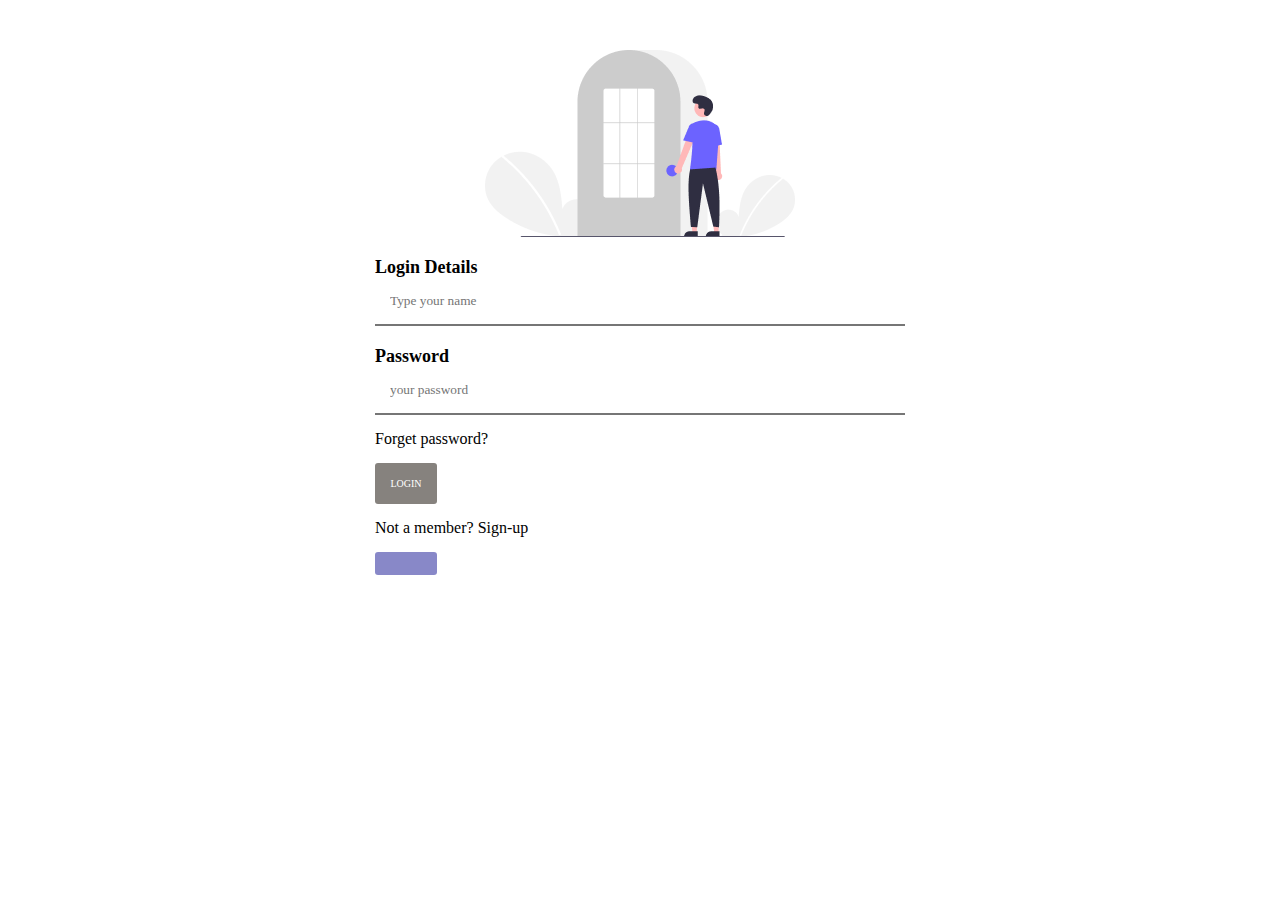
==== koo.html @ 7a3cd91d "cool" ====
<!DOCTYPE html>
<html lang="en">
<head>
    <meta charset="UTF-8">
    <meta name="viewport" content="width=device-width, initial-scale=1.0">
    <link rel="stylesheet" href="style.css">
    <link rel="stylesheet" href="https://cdnjs.cloudflare.com/ajax/libs/font-awesome/6.5.2/css/all.min.css" integrity="sha512-SnH5WK+bZxgPHs44uWIX+LLJAJ9/2PkPKZ5QiAj6Ta86w+fsb2TkcmfRyVX3pBnMFcV7oQPJkl9QevSCWr3W6A==" crossorigin="anonymous" referrerpolicy="no-referrer" />
    <title>Document</title>
</head>
<body>
    

<div class="imagein">
    
</div>




    
<div class="forms">
    
    <div class="get-in">
        <div class="sign-in">
            <img src="images/undraw_login_re_4vu2 1.png" alt="">
    </div>
    

<div class="login-form">
    <h2>Login Details</h2>
   <div class="username-input">

    <i class="fas fa-user blackicon"></i>
    <input type="email" placeholder="Type your name"
    id="username"  class="input-form">
   </div>

<h2>Password</h2>
<div class="password-input">
    <i class="fas fa-lock blackicon" ></i>
    <input type="password" placeholder="your password"
    id="password" class="input-form">
</div>

<p class="forgetpassword">Forget password?</p>
</div>
 

<div class="button">
    <a href="#" class="Login-bnt" onclick="func()">LOGIN</a>
</div>



<div class="alternative-signup">
    <p >Not a member? <span>Sign-up</span></p>
</div>

 
<div class="backtoindex">
  <a href="index.html">  <i class="fa fa-arrow-left backarrow" aria-hidden="true"></i></a>
</div>

</div>

    

    </div>
   
    
<script src="index.js"></script>

</body>
</html>
---- style.css ----
* {
  padding: 0;
  margin: 0;
}

@font-face {
  font-family: "GreatVibes-Regular-webfont";
  src: url("GreatVibes-Regular-webfont.ttf");
}
@font-face {
  font-family: "JosefinSans-Regular";
  src: url("JosefinSans-Regular.ttf");
}
.munehamb .overlay {
  height: 125vh;
  width: 0;
  position: absolute;
  z-index: 1;
  top: 0;
  left: 0;
  background-color: rgb(0, 0, 0);
  background-color: rgba(0, 0, 0, 0.9);
  overflow-x: hidden;
  transition: 0.5s;
}
.munehamb .overlay-content {
  position: relative;
  top: 25%;
  width: 100%;
  text-align: center;
  margin-top: 30px;
}
.munehamb .overlay a {
  padding: 8px;
  text-decoration: none;
  font-family: "JosefinSans-Regular";
  font-size: 36px;
  color: #818181;
  display: block;
  transition: 0.3s;
}
.munehamb i {
  margin: 10px;
}
.munehamb .overlay a:hover, .munehamb .overlay a:focus {
  color: #f1f1f1;
}
.munehamb .overlay .closebtn {
  position: absolute;
  top: 20px;
  right: 45px;
  font-size: 60px;
}
.munehamb span {
  font-family: "JosefinSans-Regular";
}
.munehamb a {
  font-family: Montserrat;
}
.munehamb .logbanner {
  justify-content: space-between;
  align-items: center;
  display: flex;
  background-color: #742296;
}
.munehamb .logbanner .menubger {
  font-size: 30px;
  color: white;
  cursor: pointer;
}

@media screen and (min-width: 950px) {
  .munehamb {
    display: none;
  }
}
body {
  background-color: white;
  color: black;
}

.dark-mode {
  background-color: black;
  color: white;
}
.dark-mode .navigation .navbar a {
  color: white;
}
.dark-mode .login {
  color: white;
}

.forms {
  display: flex;
  justify-content: center;
}
.forms .get-in {
  padding-bottom: 50px;
  padding-top: 50px;
}
.forms .get-in .sign-in {
  display: flex;
  justify-content: center;
}
.forms .get-in .sign-in img {
  -o-object-fit: cover;
     object-fit: cover;
}
.forms h2 {
  font-family: "JosefinSans-Regular";
  margin-top: 20px;
  font-size: 18px;
}
.forms .input-form {
  font-family: "JosefinSans-Regular";
  border-left: none;
  border-right: none;
  border-top: none;
  padding: 15px;
  width: 500px;
  border-radius: 0px;
}
.forms p {
  font-family: "JosefinSans-Regular";
  margin-top: 15px;
}
.forms .button {
  border-radius: 3px;
  display: flex;
  justify-content: center;
  align-items: center;
  background-color: #86827E;
  width: 62px;
  margin-top: 15px;
  transition: 0.8s;
}
.forms .button a {
  font-family: "JosefinSans-Regular";
  padding: 15px;
  font-size: 10px;
  text-decoration: none;
  color: white;
}
.forms .button:hover {
  color: white;
  background-color: #742296;
}
.forms .backtoindex {
  margin-top: 15px;
  border-radius: 3px;
  display: flex;
  justify-content: center;
  transition: 0.8s;
  background-color: rgba(62, 62, 165, 0.616);
  width: 62px;
}
.forms .backtoindex .backarrow {
  color: white;
  font-size: 20px;
  padding: 12px;
}
.forms .backtoindex:hover {
  color: white;
  background-color: #742296;
}

.navigation {
  margin-left: 80px;
  margin-right: 80px;
  padding-top: 20px;
  display: flex;
  justify-content: space-between;
}
.navigation .nav {
  width: 580px;
  display: flex;
  justify-content: space-between;
  align-items: center;
}
.navigation .navbar a {
  font-weight: 600;
  color: black;
  font-family: "JosefinSans-Regular";
  text-decoration: none;
  font-size: 20px;
  margin-left: 15px;
}
.navigation .navbar span {
  color: #742296;
}
.navigation .logo {
  display: flex;
  justify-content: flex-start;
  align-items: center;
}
.navigation .logo img {
  width: 65%;
}
.navigation .light {
  margin-right: 23px;
  display: flex;
  justify-content: center;
  position: relative;
}
.navigation .light img {
  -o-object-fit: contain;
     object-fit: contain;
  width: 64%;
}
.navigation .log-in {
  display: flex;
  justify-content: end;
  align-items: center;
}
.navigation .log-in .login {
  font-size: 35px;
}

#home {
  padding-top: 40px;
  margin-left: 80px;
  margin-right: 80px;
  padding-bottom: 50px;
  display: flex;
}
#home .buttons {
  padding-bottom: 40px;
}
#home .buttons .book {
  font-weight: 600;
  margin-left: 20px;
}
#home .one, #home .three {
  position: relative;
  top: 50px;
}
#home p {
  font-size: 18px;
  font-family: "JosefinSans-Regular";
}
#home .our {
  color: #742296;
  font-size: 18px;
  font-family: "JosefinSans-Regular";
  padding-bottom: 22px;
}
#home h1 {
  font-family: "JosefinSans-Regular";
  font-size: 45px;
  font-weight: bolder;
}
#home .twentypx {
  font-family: "JosefinSans-Regular";
  padding-bottom: 40px;
  padding-top: 15px;
  font-size: 20px;
}
#home .htext {
  width: 590px;
  position: relative;
  top: 15vh;
}
#home img {
  -o-object-fit: cover;
     object-fit: cover;
  margin-left: 12px;
  height: 100%;
  width: 21%;
}
#home .one, #home .two, #home .three, #home .four {
  -o-object-fit: cover;
     object-fit: cover;
}
#home .images {
  display: flex;
  justify-content: flex-end;
}
#home .more {
  font-weight: 600;
  font-family: "JosefinSans-Regular";
  text-decoration: none;
  padding: 11px;
  background-color: #742296;
  color: white;
}
#home .book {
  background-color: #f1f1f1;
  text-decoration: none;
  padding: 8px;
  border-top: 3px solid #742296;
  border-right: 6px solid #742296;
  border-left: 6px solid #742296;
  border-bottom: 3px solid #742296;
  color: black;
  font-family: "JosefinSans-Regular";
}

#media {
  margin-top: 100px;
  margin-left: 80px;
  margin-right: 80px;
}
#media .project {
  -o-object-fit: cover;
     object-fit: cover;
  height: 250px;
}
#media .twoimgs {
  margin-top: 20px;
}
#media .twoimgs .tech {
  -o-object-fit: cover;
     object-fit: cover;
  position: relative;
  top: 68px;
  height: 250px;
  right: 4px;
}
#media h3 {
  font-size: 21px;
  font-family: "JosefinSans-Regular";
}
#media p {
  line-height: 1.3;
  width: 395px;
  font-size: 18px;
  font-family: "JosefinSans-Regular";
}
#media .play {
  margin-top: 40px;
  display: flex;
  justify-content: space-evenly;
}
#media .click .watchvideo {
  display: flex;
  justify-content: center;
  align-items: center;
}
#media .click .watchvideo #video {
  width: 400px;
  height: 321px;
}
#media .click p {
  font-size: 18px;
  font-family: "JosefinSans-Regular";
  margin-top: 20px;
  margin-bottom: 29px;
}
#media .button {
  display: flex;
  justify-content: center;
  align-items: center;
  width: 123px;
  background-color: #742296;
}
#media .button a {
  font-weight: 600;
  font-family: "JosefinSans-Regular";
  color: white;
  text-decoration: none;
  padding: 11px;
}

#services {
  margin-left: 80px;
  margin-right: 80px;
  margin-top: 100px;
}
#services .allservices {
  display: flex;
  justify-content: center;
}
#services h3 {
  font-size: 21px;
  font-family: "JosefinSans-Regular";
  margin-bottom: 45px;
}
#services img {
  -o-object-fit: cover;
     object-fit: cover;
}
#services .party {
  display: flex;
  justify-content: flex-end;
  align-items: end;
  background-image: url("images/IMG-20240502-WA0062.jpg");
  height: 480px;
  width: 352px;
  margin-left: 22px;
  background-size: cover;
}
#services .party .two {
  -o-object-fit: cover;
     object-fit: cover;
  position: relative;
  height: 8%;
}
#services .party p {
  font-weight: 600;
  color: white;
  font-size: 26px;
  font-family: "JosefinSans-Regular";
  right: 99px;
  position: relative;
}
#services .digital {
  flex-direction: column;
  justify-content: space-between;
  display: flex;
  color: white;
  background-color: #742296;
  width: 340px;
  margin-left: 22px;
}
#services .digital .cancel {
  display: flex;
  justify-content: flex-end;
}
#services .digital .line {
  margin-top: 19px;
  position: absolute;
  width: 64px;
  border: 1px solid white;
}
#services .digital img {
  width: 11%;
  position: relative;
}
#services .digital h3 {
  margin-bottom: 22px;
  font-size: 21px;
  font-family: "JosefinSans-Regular";
  position: relative;
  top: 26px;
  padding-left: 30px;
}
#services .digital p {
  font-size: 18px;
  font-family: "JosefinSans-Regular";
  margin-top: 19px;
  position: relative;
  top: 26px;
  padding-left: 30px;
}
#services .camera {
  display: flex;
  align-items: end;
  justify-content: flex-end;
  background-image: url("images/IMG-20240502-WA0064.jpg");
  background-size: cover;
  height: 480px;
  width: 352px;
  margin-left: 13px;
}
#services .camera p {
  right: 97px;
  font-weight: 600;
  font-size: 28px;
  font-family: "JosefinSans-Regular";
  position: relative;
  color: white;
}
#services .camera img {
  height: 8%;
  -o-object-fit: cover;
     object-fit: cover;
}

#clients {
  margin-top: 100px;
  margin-left: 80px;
  margin-right: 80px;
}
#clients h3 {
  font-size: 21px;
  font-family: "JosefinSans-Regular";
}
#clients h3 {
  font-size: 21px;
  font-family: "JosefinSans-Regular";
  margin-top: 20px;
  margin-bottom: 20px;
}
#clients p {
  font-size: 18px;
  width: 344px;
  font-family: "JosefinSans-Regular";
}
#clients .prag {
  font-family: "JosefinSans-Regular";
  margin-bottom: 20px;
}
#clients .company {
  position: relative;
  top: 45px;
}
#clients .company .oneimg {
  display: flex;
  justify-content: flex-end;
  align-items: end;
  width: 460px;
  height: 342px;
  background-size: cover;
  -o-object-fit: cover;
     object-fit: cover;
  background-image: url("images/IMG-20240502-WA0058.jpg");
}
#clients .company .oneimg img {
  height: 11%;
}
#clients .bride {
  position: relative;
  bottom: 10px;
}
#clients .bride .twoimg {
  display: flex;
  justify-content: flex-end;
  align-items: end;
  background-image: url("images/services4.jpg");
  -o-object-fit: cover;
     object-fit: cover;
  width: 460px;
  height: 343px;
  background-size: cover;
}
#clients .bride .twoimg img {
  height: 11%;
}
#clients .tigcomp {
  justify-content: space-evenly;
  display: flex;
}

.pics-instagram {
  margin-top: 105px;
  margin-left: 80px;
  margin-right: 80px;
}
.pics-instagram .head {
  margin-bottom: 35px;
  display: flex;
  justify-content: center;
}
.pics-instagram .head h2 {
  font-size: 21px;
  font-family: "JosefinSans-Regular";
  margin-left: 25px;
}
.pics-instagram .head .Instagram {
  font-family: "GreatVibes-Regular-webfont";
  font-size: 21px;
  margin-left: 25px;
}
.pics-instagram .images {
  justify-content: center;
  display: flex;
}
.pics-instagram .images img {
  -o-object-fit: cover;
     object-fit: cover;
  height: 280px;
  margin-left: 12px;
}
.pics-instagram .images .two, .pics-instagram .images .four, .pics-instagram .images .six {
  position: relative;
  top: 69px;
}
.pics-instagram .images h3 {
  font-size: 22px;
  font-family: "JosefinSans-Regular";
}
.pics-instagram .tighbutoon {
  padding-top: 125px;
  display: flex;
  justify-content: center;
  align-items: center;
  flex-direction: column;
}
.pics-instagram .tighbutoon .button {
  margin-top: 20px;
  display: flex;
  justify-content: center;
  width: 113px;
  background-color: #742296;
  padding: 10px;
}
.pics-instagram .tighbutoon .button a {
  font-weight: 600;
  font-family: "JosefinSans-Regular";
  color: white;
  text-decoration: none;
}
.pics-instagram .tighbutoon h3 {
  font-family: "JosefinSans-Regular";
  font-size: 21px;
}

#footer {
  background-color: #742296;
  margin-top: 50px;
  display: flex;
  justify-content: space-between;
  padding-top: 50px;
  padding-left: 80px;
  padding-right: 80px;
  padding-bottom: 60px;
  margin-bottom: 10px;
}
#footer .copy {
  color: white;
}
#footer h3 {
  font-weight: bolder;
  font-size: 21px;
  font-family: "JosefinSans-Regular";
  color: white;
  margin-bottom: 10px;
}
#footer .line {
  margin-top: 20px;
  position: absolute;
  width: 88px;
  border: 1px solid white;
}
#footer .line2 {
  margin-top: 20px;
  position: absolute;
  width: 123px;
  border: 1px solid white;
}
#footer .line3 {
  margin-top: 20px;
  position: absolute;
  width: 123px;
  border: 1px solid white;
}
#footer p {
  font-size: 18px;
  font-family: "JosefinSans-Regular";
  color: white;
  margin-top: 15px;
}
#footer .fa-tw-lo p {
  line-height: 1.4;
}
#footer .fa-tw-lo img {
  width: 130px;
}
#footer .fa-tw-lo .icons {
  margin-top: 6px;
}
#footer .fa-tw-lo .icons a {
  text-decoration: none;
}
#footer .fa-tw-lo .icons .cone {
  font-size: 24px;
  color: white;
}
#footer .fa-tw-lo .icons .cone1 {
  margin-left: 13px;
  font-size: 24px;
  color: white;
}
#footer .about a {
  text-decoration: none;
}

@media (min-width: 200px) and (max-width: 568px) {
  .munehamb .log-in .login {
    font-size: 21px;
    color: white;
  }
  .munehamb .overlay {
    background-color: rgb(0, 0, 0);
  }
  .munehamb span {
    color: white;
  }
  .munehamb .logbanner {
    padding-top: 10px;
    padding-bottom: 10px;
    padding-left: 20px;
    padding-right: 20px;
  }
  .munehamb .logbanner logo {
    display: flex;
    justify-content: flex-start;
    align-items: center;
  }
  .munehamb .logbanner logo img {
    width: 40%;
  }
  .munehamb .overlay-content {
    top: 16%;
  }
  .munehamb .overlay .light-one {
    padding-top: 10px;
    padding-left: 11px;
    width: 10%;
  }
  .munehamb .overlay .closebtn {
    position: absolute;
    top: -18px;
    right: 8px;
    font-size: 71px;
  }
  .forms {
    overflow: hidden;
  }
  .forms .get-in {
    padding-bottom: 30px;
  }
  .forms h2 {
    font-size: 18px;
  }
  .forms .input-form {
    border-bottom: none;
    background-color: #E8F0FE;
    box-shadow: 0px 0px 0px 0px rgba(0, 0, 0, 0.479);
    border-radius: 5px;
    width: 305px;
  }
  .forms .blackicon {
    display: none;
  }
  .forms p {
    margin-top: 10px;
  }
  .forms .forgetpassword {
    margin-top: 10px;
    display: flex;
    justify-content: flex-end;
  }
  .forms .button {
    border-radius: 5px;
    margin-top: 15px;
    width: 335px;
  }
  .forms .button a {
    font-weight: 600;
    padding: 15px;
    font-size: 13px;
    color: white;
  }
  .forms .backtoindex {
    width: 71px;
    border-radius: 5px;
    margin-top: 15px;
  }
  .forms .backtoindex .backarrow {
    font-size: 20px;
  }
  .navigation {
    display: none;
  }
  #home {
    overflow: hidden;
    margin-left: 20px;
    padding-bottom: 98px;
    padding-top: 0px;
    margin-right: 20px;
    display: flex;
    flex-direction: column;
  }
  #home .twentypx {
    padding-top: 8px;
    padding-bottom: 20px;
    font-size: 12px;
  }
  #home img {
    -o-object-fit: cover;
       object-fit: cover;
    margin-left: 0px;
    height: 100%;
    width: 23%;
  }
  #home .images {
    display: flex;
    justify-content: space-between;
    top: 7.3vh;
    position: relative;
  }
  #home h1 {
    font-size: 28px;
  }
  #home .buttons {
    padding-bottom: 20px;
    justify-content: flex-start;
    display: flex;
  }
  #home .buttons a {
    margin-left: 2px;
  }
  #home .buttons .more {
    padding: 14px;
    font-size: 10px;
  }
  #home .buttons .book {
    margin-left: 15px;
    padding: 11px;
    font-size: 10px;
  }
  #home p {
    font-size: 10px;
  }
  #home .our {
    font-size: 10px;
    padding-bottom: 10px;
  }
  #home .htext {
    width: 357px;
    position: relative;
    top: 5vh;
  }
  #media {
    margin-top: 40px;
    margin-left: 20px;
    margin-right: 20px;
    overflow: hidden;
  }
  #media h3 {
    font-size: 18px;
  }
  #media p {
    width: 339px;
    font-size: 10px;
  }
  #media .play {
    margin-top: 8px;
    flex-direction: column;
  }
  #media .twoimgs {
    margin-top: 15px;
  }
  #media .twoimgs .tech {
    display: none;
    right: 0px;
    top: 67px;
    width: 170px;
    height: 220px;
  }
  #media .twoimgs, #media .project {
    display: none;
  }
  #media .twoimgs {
    display: flex;
  }
  #media .click {
    padding-top: 0px;
  }
  #media .click p {
    font-size: 10px;
    margin-top: 15px;
    margin-bottom: 15px;
  }
  #media .button {
    border-radius: 0px;
    width: 100px;
  }
  #media .button a {
    padding: 14px;
    font-size: 10px;
  }
  #services {
    overflow: hidden;
    margin-top: 40px;
    margin-left: 20px;
    margin-right: 20px;
  }
  #services .allservices {
    display: flex;
    flex-direction: column;
  }
  #services h3 {
    font-size: 18px;
    margin-bottom: 15px;
  }
  #services .party {
    display: flex;
    justify-content: center;
    width: 334px;
    margin-left: 0px;
  }
  #services .party p {
    right: 0px;
    font-size: 20px;
  }
  #services .party .two {
    display: none;
  }
  #services .digital {
    width: 334px;
    margin-top: 10px;
    height: 480px;
    margin-left: 0px;
  }
  #services .digital .line {
    margin-top: 12px;
    width: 40px;
  }
  #services .digital p {
    margin-top: 23px;
    font-size: 10px;
  }
  #services .digital h3 {
    font-size: 15px;
  }
  #services .digital .cancel {
    display: none;
  }
  #services .camera {
    display: flex;
    justify-content: center;
    margin-top: 10px;
    width: 334px;
    margin-left: 0px;
  }
  #services .camera p {
    right: 0px;
    font-size: 20px;
  }
  #services .camera img {
    display: none;
  }
  #clients {
    margin-top: 40px;
    margin-left: 20px;
    margin-right: 20px;
    overflow: hidden;
  }
  #clients .tigcomp {
    padding-bottom: 30px;
    display: flex;
    flex-direction: column;
  }
  #clients .prag {
    margin-bottom: 8px;
  }
  #clients p {
    width: 335px;
    font-size: 10px;
  }
  #clients h3 {
    margin-top: 15px;
    margin-bottom: 8px;
    font-size: 15px;
  }
  #clients h3 {
    font-size: 18px;
  }
  #clients .company {
    top: 15px;
  }
  #clients .company .oneimg {
    height: 251px;
    background-repeat: no-repeat;
    background-size: contain;
    width: 335px;
  }
  #clients .company .oneimg img {
    display: none;
  }
  #clients .bride {
    top: 31px;
  }
  #clients .bride .twoimg {
    height: 286px;
    background-repeat: no-repeat;
    background-size: contain;
    width: 335px;
  }
  #clients .bride .twoimg img {
    display: none;
  }
  .pics-instagram {
    margin-top: 40px;
    margin-left: 20px;
    margin-right: 20px;
    overflow: hidden;
  }
  .pics-instagram .images {
    display: flex;
    justify-content: space-between;
  }
  .pics-instagram .head {
    margin-bottom: 25px;
  }
  .pics-instagram .head h2 {
    margin-left: 15px;
    font-size: 18px;
  }
  .pics-instagram .head .Instagram {
    font-size: 18px;
    margin-left: 11px;
  }
  .pics-instagram .tighbutoon {
    padding-top: 95px;
  }
  .pics-instagram .tighbutoon h3 {
    font-size: 15px;
  }
  .pics-instagram .tighbutoon .button {
    margin-top: 15px;
    padding: 0px;
    width: 99px;
  }
  .pics-instagram .tighbutoon .button a {
    padding: 14px;
    font-size: 10px;
  }
  .pics-instagram .images .one, .pics-instagram .images .six, .pics-instagram .images .five {
    display: none;
  }
  .pics-instagram .images img {
    margin-left: 0px;
    height: 235px;
  }
  #footer {
    margin-top: 20px;
    padding-top: 20px;
    padding-bottom: 30px;
    display: flex;
    justify-content: space-between;
    flex-wrap: wrap;
    padding-left: 20px;
    padding-right: 20px;
    overflow: hidden;
  }
  #footer .fa-tw-lo {
    width: 125px;
  }
  #footer .fa-tw-lo p {
    font-size: 10px;
  }
  #footer .fa-tw-lo img {
    width: 78px;
  }
  #footer .fa-tw-lo .icons {
    margin-top: 8px;
  }
  #footer .fa-tw-lo .icons .cone {
    font-size: 18px;
  }
  #footer .fa-tw-lo .icons .cone1 {
    font-size: 18px;
    margin-left: 6px;
  }
  #footer h3 {
    font-size: 18px;
  }
  #footer p {
    font-size: 10px;
    margin-top: 8px;
  }
  #footer .about {
    margin-top: 11px;
    height: 123px;
    width: 159px;
  }
  #footer .line {
    margin-top: 16px;
    width: 71px;
  }
  #footer .line3 {
    width: 100px;
    margin-top: 18px;
  }
  #footer .line2 {
    width: 100px;
    margin-top: 19px;
  }
}
@media (min-width: 569px) and (max-width: 768px) {
  .munehamb .overlay {
    background-color: rgb(0, 0, 0);
  }
  .munehamb .logbanner logo {
    align-items: center;
    justify-content: flex-start;
    display: flex;
  }
  .munehamb .logbanner logo img {
    width: 50%;
  }
  .munehamb .logbanner .login {
    margin-right: 25px;
    font-size: 30px;
    color: white;
  }
  .munehamb .logbanner .menubger {
    font-size: 35px;
    color: white;
    cursor: pointer;
  }
  .munehamb .logbanner {
    padding-top: 10px;
    padding-bottom: 10px;
    padding-left: 20px;
    padding-right: 20px;
  }
  .munehamb .overlay-content {
    top: 12%;
  }
  .munehamb .overlay .closebtn {
    top: -20px;
    right: 7px;
    font-size: 81px;
  }
  .munehamb .overlay .light-one {
    padding-top: 12px;
    width: 6%;
    padding-left: 20px;
  }
  .forms {
    overflow: hidden;
    margin-bottom: 30px;
  }
  .forms .get-in {
    padding-bottom: 40px;
  }
  .forms h2 {
    font-size: 18px;
  }
  .forms .input-form {
    background-color: #E8F0FE;
    box-shadow: 0px 0px 1px rgba(0, 0, 0, 0.479);
    border-radius: 5px;
    width: 689px;
    padding: 20px 19px 20px 20px;
    border-bottom: none;
  }
  .forms .blackicon {
    display: none;
  }
  .forms p {
    margin-top: 10px;
  }
  .forms .forgetpassword {
    margin-top: 10px;
    display: flex;
    justify-content: flex-end;
  }
  .forms .button {
    border-radius: 5px;
    margin-top: 15px;
    width: 728px;
  }
  .forms .button a {
    font-weight: 600;
    padding: 20px;
    font-size: 13px;
    color: white;
  }
  .forms .backtoindex {
    width: 71px;
    border-radius: 5px;
    margin-top: 15px;
  }
  .forms .backtoindex .backarrow {
    font-size: 20px;
  }
  .navigation {
    display: none;
  }
  #home {
    overflow: hidden;
    margin-left: 20px;
    padding-bottom: 132px;
    padding-top: 0px;
    margin-right: 20px;
    display: flex;
    flex-direction: column;
  }
  #home .twentypx {
    padding-top: 12px;
    padding-bottom: 30px;
    font-size: 14px;
  }
  #home .htext {
    position: relative;
    top: 4vh;
  }
  #home img {
    -o-object-fit: cover;
       object-fit: cover;
    margin-left: 0px;
    height: 100%;
    width: 23%;
  }
  #home .images {
    display: flex;
    justify-content: space-between;
    top: 8vh;
    position: relative;
  }
  #home h1 {
    font-size: 32px;
  }
  #home .buttons {
    padding-bottom: 30px;
    justify-content: flex-start;
    display: flex;
  }
  #home .buttons a {
    margin-left: 2px;
  }
  #home .buttons .more {
    padding: 15px;
    font-size: 12px;
  }
  #home .buttons .book {
    margin-left: 15px;
    padding: 12px;
    font-size: 12px;
  }
  #home p {
    font-size: 13px;
  }
  #home .our {
    font-size: 13px;
    padding-bottom: 10px;
  }
  #media {
    margin-top: 100px;
    margin-left: 20px;
    margin-right: 20px;
    overflow: hidden;
  }
  #media h3 {
    font-size: 18px;
  }
  #media p {
    width: 339px;
    font-size: 13px;
  }
  #media .play {
    display: flex;
    justify-content: space-between;
    margin-top: 8px;
  }
  #media .twoimgs .tech {
    right: 0px;
    top: 86px;
    height: 225px;
  }
  #media .twoimgs, #media .project {
    -o-object-fit: contain;
       object-fit: contain;
    height: 213px;
  }
  #media .twoimgs {
    display: flex;
  }
  #media .click p {
    font-size: 13px;
    margin-bottom: 20px;
  }
  #media .click .watchvideo #video {
    height: 303px;
    width: 340px;
  }
  #media .button {
    border-radius: 0px;
    width: 113px;
  }
  #media .button a {
    padding: 14px;
    font-size: 12px;
  }
  #services {
    overflow: hidden;
    margin-top: 100px;
    margin-left: 20px;
    margin-right: 20px;
  }
  #services .allservices {
    display: flex;
    justify-content: space-between;
  }
  #services h3 {
    font-size: 18px;
    margin-bottom: 20px;
  }
  #services .party {
    display: flex;
    justify-content: center;
    height: 359px;
    width: 233px;
    margin-left: 0px;
  }
  #services .party p {
    right: 0px;
    font-size: 20px;
  }
  #services .party .two {
    display: none;
  }
  #services .digital {
    height: 359px;
    width: 233px;
    margin-left: 0px;
  }
  #services .digital .line {
    margin-top: 13px;
    width: 51px;
  }
  #services .digital p {
    margin-top: 17px;
    font-size: 13px;
  }
  #services .digital h3 {
    margin-bottom: 0px;
    font-size: 18px;
  }
  #services .digital .cancel {
    display: none;
  }
  #services .camera {
    display: flex;
    justify-content: center;
    margin-left: 0px;
    -o-object-fit: cover;
       object-fit: cover;
    height: 359px;
    width: 233px;
  }
  #services .camera p {
    right: 0px;
    font-size: 20px;
  }
  #services .camera .two {
    display: none;
  }
  #clients {
    margin-top: 100px;
    margin-left: 20px;
    margin-right: 20px;
    overflow: hidden;
  }
  #clients .tigcomp {
    padding-bottom: 43px;
    display: flex;
    justify-content: space-between;
  }
  #clients .prag {
    margin-bottom: 8px;
  }
  #clients p {
    width: 335px;
    font-size: 13px;
  }
  #clients h3 {
    margin-top: 20px;
    margin-bottom: 8px;
    font-size: 18px;
  }
  #clients h2 {
    font-size: 18px;
  }
  #clients .company {
    top: 20px;
  }
  #clients .company .oneimg {
    height: 251px;
    background-repeat: no-repeat;
    background-size: contain;
    width: 335px;
  }
  #clients .company .oneimg img {
    display: none;
  }
  #clients .bride {
    top: 40px;
  }
  #clients .bride .twoimg {
    height: 286px;
    background-repeat: no-repeat;
    background-size: contain;
    width: 335px;
  }
  #clients .bride .twoimg img {
    display: none;
  }
  .pics-instagram {
    margin-top: 100px;
    margin-left: 20px;
    margin-right: 20px;
    overflow: hidden;
  }
  .pics-instagram .head {
    margin-bottom: 20px;
  }
  .pics-instagram .head h2 {
    margin-left: 15px;
    font-size: 20px;
  }
  .pics-instagram .tighbutoon {
    padding-top: 83px;
  }
  .pics-instagram .tighbutoon h3 {
    font-size: 18px;
  }
  .pics-instagram .tighbutoon .button {
    padding: 0px;
    width: 99px;
  }
  .pics-instagram .tighbutoon .button a {
    padding: 14px;
    font-size: 12px;
  }
  .pics-instagram .images {
    justify-content: space-between;
    display: flex;
  }
  .pics-instagram .images img {
    margin-left: 0px;
    height: 255px;
  }
  #footer {
    margin-top: 50px;
    padding-top: 50px;
    padding-bottom: 40px;
    display: flex;
    justify-content: space-between;
    flex-wrap: wrap;
    padding-left: 20px;
    padding-right: 20px;
    overflow: hidden;
  }
  #footer .fa-tw-lo p {
    font-size: 12px;
  }
  #footer .fa-tw-lo img {
    width: 78px;
  }
  #footer h3 {
    font-size: 18px;
  }
  #footer p {
    font-size: 12px;
    margin-top: 8px;
  }
  #footer .about {
    height: 119px;
  }
  #footer .line {
    margin-top: 20px;
    width: 82px;
  }
  #footer .line3 {
    width: 110px;
    margin-top: 20px;
  }
  #footer .line2 {
    width: 103px;
    margin-top: 20px;
  }
}
@media (min-width: 769px) and (max-width: 950px) {
  .munehamb .overlay {
    background-color: rgb(0, 0, 0);
  }
  .munehamb .logbanner logo {
    align-items: center;
    justify-content: flex-start;
    display: flex;
  }
  .munehamb .logbanner logo img {
    width: 52%;
  }
  .munehamb .logbanner .login {
    margin-right: 30px;
    font-size: 30px;
    color: white;
  }
  .munehamb .logbanner .menubger {
    font-size: 35px;
    color: white;
    cursor: pointer;
  }
  .munehamb .logbanner {
    margin-bottom: 40px;
    padding-top: 10px;
    padding-bottom: 10px;
    padding-left: 30px;
    padding-right: 30px;
  }
  .munehamb .overlay-content {
    top: 12%;
  }
  .munehamb .overlay .light-one {
    padding-top: 12px;
    width: 6%;
    padding-left: 20px;
  }
  .munehamb .overlay .closebtn {
    top: -20px;
    right: 18px;
    font-size: 81px;
  }
  .forms {
    overflow: hidden;
    margin-bottom: 30px;
  }
  .forms .get-in {
    padding-bottom: 40px;
  }
  .forms h2 {
    font-size: 18px;
  }
  .forms .input-form {
    box-shadow: 3px 2px 5px rgba(0, 0, 0, 0.479);
    border-radius: 5px;
    width: 712px;
    padding: 20px 19px 20px 20px;
  }
  .forms .blackicon {
    display: none;
  }
  .forms p {
    margin-top: 10px;
  }
  .forms .forgetpassword {
    margin-top: 10px;
    display: flex;
    justify-content: flex-end;
  }
  .forms .button {
    border-radius: 5px;
    margin-top: 15px;
    width: 754px;
  }
  .forms .button a {
    font-weight: 600;
    padding: 20px;
    font-size: 13px;
    color: white;
  }
  .forms .backtoindex {
    width: 71px;
    border-radius: 5px;
    margin-top: 15px;
  }
  .forms .backtoindex .backarrow {
    font-size: 20px;
  }
  .navigation {
    display: none;
  }
  #home {
    overflow: hidden;
    margin-left: 30px;
    padding-bottom: 71px;
    padding-top: 0px;
    margin-right: 30px;
    display: flex;
  }
  #home .twentypx {
    padding-top: 8px;
    padding-bottom: 20px;
    font-size: 15px;
  }
  #home .htext {
    width: 748px;
    position: relative;
    top: 6vh;
  }
  #home img {
    -o-object-fit: cover;
       object-fit: cover;
    margin-left: 0px;
    height: 107%;
    width: 24%;
  }
  #home .images {
    display: flex;
    justify-content: space-between;
  }
  #home h1 {
    font-size: 30px;
  }
  #home .buttons {
    padding-bottom: 20px;
    justify-content: flex-start;
    display: flex;
  }
  #home .buttons a {
    margin-left: 2px;
  }
  #home .buttons .more {
    padding: 15px;
    font-size: 10px;
  }
  #home .buttons .book {
    margin-left: 15px;
    padding: 12px;
    font-size: 10px;
  }
  #home p {
    font-size: 14px;
  }
  #home .our {
    font-size: 14px;
    padding-bottom: 10px;
  }
  #media {
    margin-top: 100px;
    margin-left: 30px;
    margin-right: 30px;
    overflow: hidden;
  }
  #media h3 {
    font-size: 19px;
  }
  #media p {
    width: 339px;
    font-size: 14px;
  }
  #media .play {
    display: flex;
    justify-content: space-between;
    margin-top: 8px;
  }
  #media .twoimgs .tech {
    right: 0px;
    top: 73px;
    height: 241px;
  }
  #media .twoimgs, #media .project {
    height: 241px;
  }
  #media .twoimgs {
    margin-top: 15px;
    display: flex;
  }
  #media .click .watchvideo #video {
    height: 303px;
    width: 340px;
  }
  #media .click p {
    font-size: 14px;
    margin-top: 15px;
    margin-bottom: 15px;
  }
  #media .button {
    border-radius: 0px;
    width: 113px;
  }
  #media .button a {
    padding: 14px;
    font-size: 10px;
  }
  #services {
    overflow: hidden;
    margin-top: 100px;
    margin-left: 30px;
    margin-right: 30px;
  }
  #services .allservices {
    display: flex;
    justify-content: space-between;
  }
  #services h3 {
    font-size: 19px;
    margin-bottom: 20px;
  }
  #services .party {
    display: flex;
    justify-content: center;
    height: 370px;
    width: 240px;
    margin-left: 0px;
  }
  #services .party p {
    right: 0px;
    font-size: 23px;
  }
  #services .party .two {
    display: none;
  }
  #services .digital {
    height: 370px;
    width: 240px;
    margin-left: 0px;
  }
  #services .digital .line {
    margin-top: 16px;
    width: 56px;
  }
  #services .digital p {
    margin-top: 15px;
    font-size: 14px;
  }
  #services .digital h3 {
    margin-bottom: 15px;
    font-size: 19px;
  }
  #services .digital .cancel {
    display: none;
  }
  #services .camera {
    display: flex;
    justify-content: center;
    height: 370px;
    width: 240px;
    margin-left: 0px;
  }
  #services .camera p {
    right: 0px;
    font-size: 23px;
  }
  #services .camera .two {
    display: none;
  }
  #clients {
    margin-top: 100px;
    margin-left: 30px;
    margin-right: 30px;
    overflow: hidden;
  }
  #clients .tigcomp {
    padding-bottom: 43px;
    display: flex;
    justify-content: space-between;
  }
  #clients .prag {
    margin-bottom: 8px;
  }
  #clients p {
    width: 335px;
    font-size: 14px;
  }
  #clients h3 {
    margin-top: 15px;
    margin-bottom: 8px;
    font-size: 19px;
  }
  #clients h3 {
    font-size: 19px;
  }
  #clients .company {
    top: 20px;
  }
  #clients .company .oneimg {
    height: 251px;
    background-repeat: no-repeat;
    background-size: contain;
    width: 335px;
  }
  #clients .company .oneimg img {
    display: none;
  }
  #clients .bride {
    top: 43px;
  }
  #clients .bride .twoimg {
    height: 286px;
    background-repeat: no-repeat;
    background-size: contain;
    width: 335px;
  }
  #clients .bride .twoimg img {
    display: none;
  }
  .pics-instagram {
    margin-top: 100px;
    margin-left: 30px;
    margin-right: 30px;
    overflow: hidden;
  }
  .pics-instagram .head {
    margin-bottom: 20px;
  }
  .pics-instagram .head h2 {
    margin-left: 15px;
    font-size: 21px;
  }
  .pics-instagram .head .Instagram {
    font-size: 21px;
  }
  .pics-instagram .tighbutoon {
    padding-top: 83px;
  }
  .pics-instagram .tighbutoon h3 {
    font-size: 19px;
  }
  .pics-instagram .tighbutoon .button {
    padding: 0px;
    width: 102px;
  }
  .pics-instagram .tighbutoon .button a {
    padding: 14px;
    font-size: 10px;
  }
  .pics-instagram .images {
    justify-content: space-between;
    display: flex;
  }
  .pics-instagram .images img {
    margin-left: 0px;
    height: 255px;
  }
  #footer {
    margin-top: 50px;
    padding-top: 50px;
    padding-bottom: 40px;
    display: flex;
    justify-content: space-between;
    flex-wrap: wrap;
    padding-left: 30px;
    padding-right: 30px;
    overflow: hidden;
  }
  #footer .fa-tw-lo p {
    font-size: 13px;
  }
  #footer .fa-tw-lo img {
    width: 78px;
  }
  #footer h3 {
    font-size: 19px;
  }
  #footer p {
    font-size: 13px;
    margin-top: 8px;
  }
  #footer .about {
    height: 119px;
  }
  #footer .line {
    margin-top: 17px;
    width: 76px;
  }
  #footer .line3 {
    width: 111px;
    margin-top: 19px;
  }
  #footer .line2 {
    width: 111px;
    margin-top: 19px;
  }
}
@media (min-width: 951px) and (max-width: 1024px) {
  .navigation {
    margin-bottom: 30px;
    margin-left: 27px;
    margin-right: 40px;
  }
  .navigation .logo img {
    width: 50%;
  }
  .navigation .light {
    margin-right: 41px;
  }
  .navigation .light img {
    -o-object-fit: contain;
    object-fit: contain;
    width: 50%;
  }
  .navigation .log-in .login {
    font-size: 32px;
  }
  .navigation .log-in .log-black {
    padding-top: 4px;
    width: 53%;
  }
  .navigation .navbar a {
    font-size: 16px;
  }
  .navigation .nav {
    width: 456px;
  }
  #home {
    overflow: hidden;
    margin-left: 40px;
    padding-bottom: 71px;
    padding-top: 0px;
    margin-right: 40px;
    display: flex;
  }
  #home .twentypx {
    padding-top: 8px;
    padding-bottom: 20px;
    font-size: 18px;
  }
  #home .htext {
    width: 719px;
    position: relative;
    top: 6vh;
  }
  #home img {
    -o-object-fit: cover;
       object-fit: cover;
    margin-left: 0px;
    height: 107%;
    width: 24%;
  }
  #home .images {
    display: flex;
    justify-content: center;
  }
  #home .one, #home .two, #home .three, #home .four {
    margin-left: 6px;
  }
  #home h1 {
    font-size: 40px;
  }
  #home .buttons {
    padding-bottom: 20px;
    justify-content: flex-start;
    display: flex;
  }
  #home .buttons a {
    margin-left: 2px;
  }
  #home .buttons .more {
    padding: 15px;
    font-size: 12px;
  }
  #home .buttons .book {
    margin-left: 15px;
    padding: 12px;
    font-size: 12px;
  }
  #home p {
    font-size: 16px;
  }
  #home .our {
    font-size: 16px;
    padding-bottom: 10px;
  }
  #media {
    margin-top: 80px;
    margin-left: 40px;
    margin-right: 40px;
  }
  #media h3 {
    font-size: 20px;
  }
  #media .play {
    margin-top: 20px;
  }
  #media p {
    font-size: 16px;
  }
  #media .button {
    border-radius: 0px;
    width: 115px;
  }
  #media .button a {
    padding: 15px;
    font-size: 12px;
  }
  #media .twoimgs {
    margin-top: 15px;
  }
  #media .twoimgs .tech {
    top: 99px;
  }
  #media .click .watchvideo {
    width: 360px;
  }
  #media .click p {
    font-size: 16px;
    width: 360px;
    margin-bottom: 28px;
    margin-top: 15px;
  }
  #services {
    margin-top: 80px;
    margin-left: 40px;
    margin-right: 40px;
  }
  #services h3 {
    font-size: 20px;
    margin-bottom: 20px;
  }
  #services .camera {
    height: 452px;
    background-repeat: no-repeat;
    background-size: contain;
  }
  #services .camera p {
    right: 71px;
  }
  #services .party {
    height: 452px;
    background-repeat: no-repeat;
    background-size: contain;
  }
  #services .party p {
    right: 71px;
  }
  #services .digital .line {
    margin-top: 17px;
    width: 60px;
  }
  #services .digital h3 {
    font-size: 20px;
  }
  #services .digital p {
    font-size: 16px;
  }
  #clients {
    margin-top: 80px;
    margin-left: 40px;
    margin-right: 40px;
  }
  #clients .tigcomp {
    margin-top: 30px;
  }
  #clients p {
    font-size: 16px;
  }
  #clients .bride .twoimg {
    width: 401px;
    background-repeat: no-repeat;
    background-size: contain;
  }
  #clients .company .oneimg {
    width: 458px;
    height: 341px;
    background-size: contain;
    background-repeat: no-repeat;
  }
  #clients h3 {
    font-size: 20px;
    margin-top: 15px;
    margin-bottom: 15px;
  }
  #clients .prag {
    margin-bottom: 15px;
  }
  .pics-instagram {
    margin: 123px 40px 0px 40px;
  }
  .pics-instagram .head {
    margin-bottom: 25px;
  }
  .pics-instagram .head h2 {
    font-size: 23px;
  }
  .pics-instagram .head .Instagram {
    font-size: 23px;
  }
  .pics-instagram .tighbutoon {
    padding-top: 95px;
  }
  .pics-instagram .tighbutoon h3 {
    font-size: 20px;
  }
  .pics-instagram .tighbutoon .button {
    margin-top: 15px;
  }
  #footer {
    margin-top: 40px;
    padding: 40px 40px 50px 40px;
  }
  #footer h3 {
    font-size: 20px;
  }
  #footer .line3, #footer .line2 {
    margin-top: 20px;
    width: 112px;
  }
  #footer .line {
    width: 82px;
  }
}
@media only screen and (min-width: 1399.98px) {
  .navigation .nav .light {
    display: flex;
    justify-content: flex-start;
  }
  #media .click .watchvideo #video {
    width: 420px;
    height: 375px;
  }
  #media .project {
    height: 300px;
  }
  #media .twoimgs .tech {
    position: relative;
    top: 72px;
    height: 300px;
    right: 5px;
  }
  #services .camera p {
    right: 97px;
  }
  #services .party p {
    right: 98px;
  }
  #clients .company {
    position: relative;
    top: 25px;
  }
  #clients .bride {
    position: relative;
    bottom: 30px;
  }
  .pics-instagram .head h2 {
    font-size: 23px;
  }
  .pics-instagram .head .Instagram {
    font-size: 23px;
  }
}/*# sourceMappingURL=style.css.map */
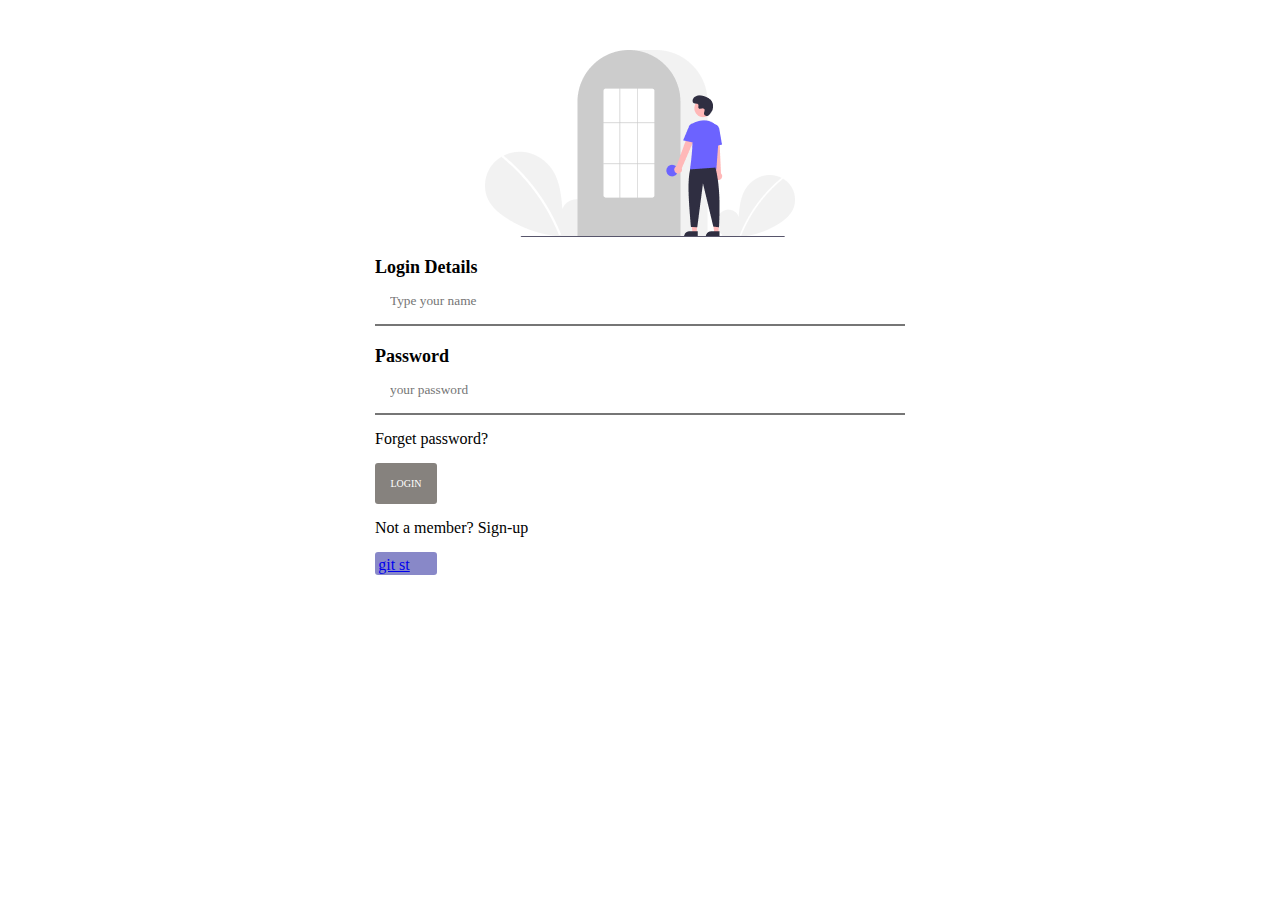
==== commit 710a20da: "commit" ====
--- a/koo.html
+++ b/koo.html
@@ -58,7 +58,7 @@
 
  
 <div class="backtoindex">
-  <a href="index.html">  <i class="fa fa-arrow-left backarrow" aria-hidden="true"></i></a>
+  <a href="index.html"> git st<i class="fa fa-arrow-left backarrow" aria-hidden="true"></i></a>
 </div>
 
 </div>
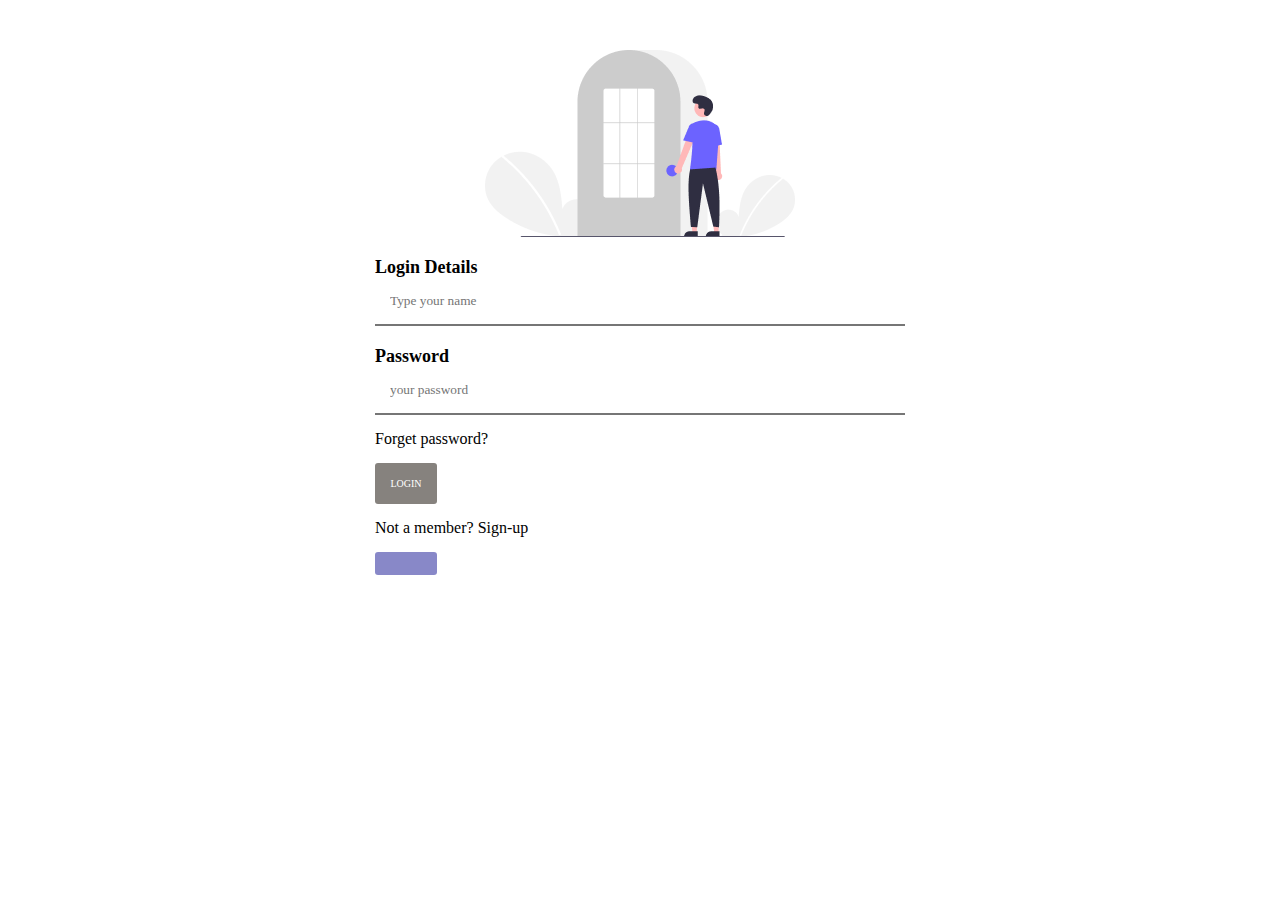
==== commit 9f51e103: "commit" ====
--- a/koo.html
+++ b/koo.html
@@ -58,7 +58,7 @@
 
  
 <div class="backtoindex">
-  <a href="index.html"> git st<i class="fa fa-arrow-left backarrow" aria-hidden="true"></i></a>
+  <a href="index.html"> <i class="fa fa-arrow-left backarrow" aria-hidden="true"></i></a>
 </div>
 
 </div>
